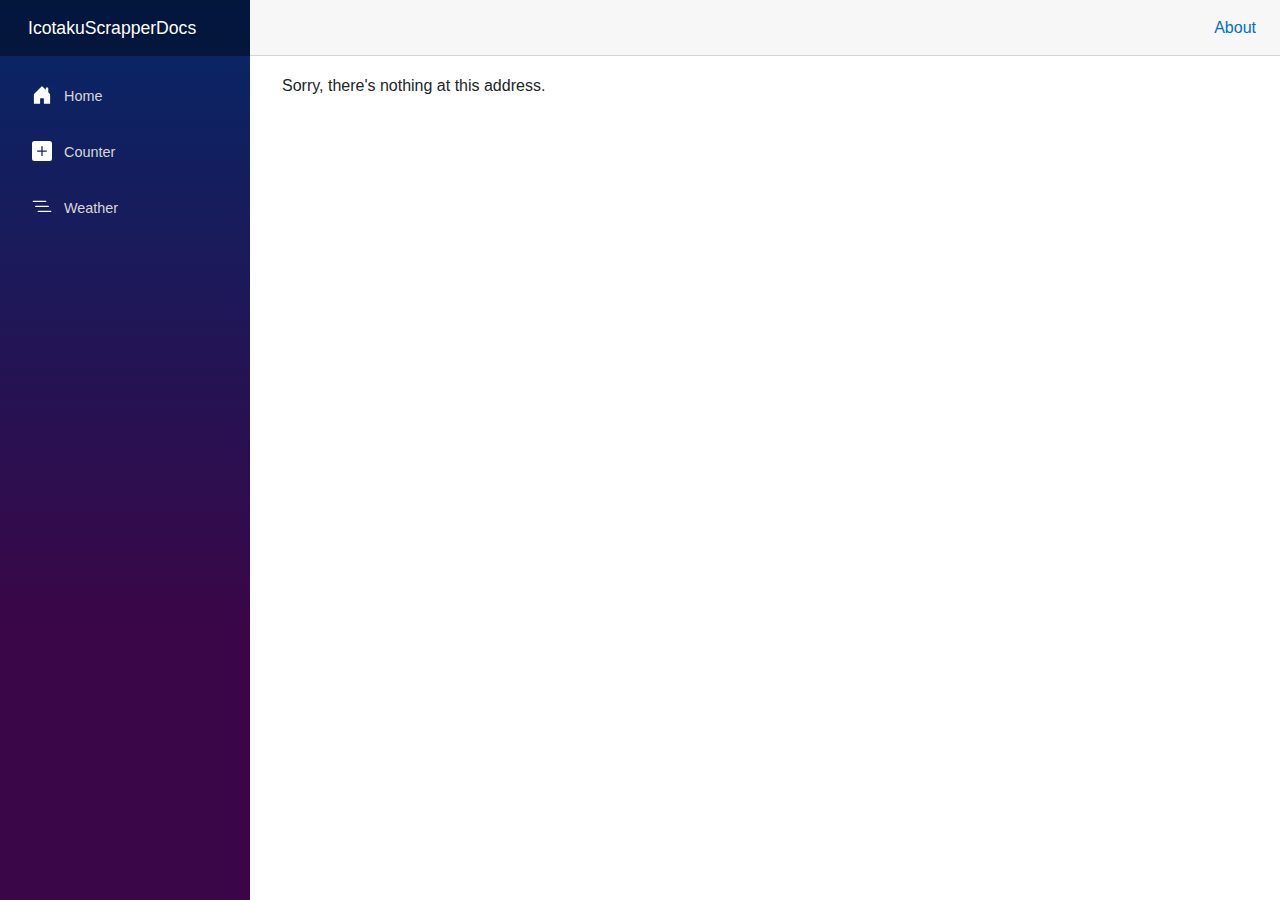
==== index.html @ 54858a65 "Deploying to gh-pages from @ ntxsay/IcotakuScrapperDocs@d089ca9848b6c3f27fac88a6603d7df11e2e0b3f 🚀" ====
<!DOCTYPE html>
<html lang="en">

<head>
    <meta charset="utf-8" />
    <meta name="viewport" content="width=device-width, initial-scale=1.0" />
    <title>IcotakuScrapperDocs</title>
    <base href="/" />
    <link rel="stylesheet" href="css/bootstrap/bootstrap.min.css" />
    <link rel="stylesheet" href="css/app.css" />
    <link rel="icon" type="image/png" href="favicon.png" />
    <link href="IcotakuScrapperDocs.styles.css" rel="stylesheet" />
</head>

<body>
    <div id="app">
        <svg class="loading-progress">
            <circle r="40%" cx="50%" cy="50%" />
            <circle r="40%" cx="50%" cy="50%" />
        </svg>
        <div class="loading-progress-text"></div>
    </div>

    <div id="blazor-error-ui">
        An unhandled error has occurred.
        <a href="" class="reload">Reload</a>
        <a class="dismiss">🗙</a>
    </div>
    <script src="_framework/blazor.webassembly.js"></script>
</body>

</html>
---- css/app.css ----
html, body {
    font-family: 'Helvetica Neue', Helvetica, Arial, sans-serif;
}

h1:focus {
    outline: none;
}

a, .btn-link {
    color: #0071c1;
}

.btn-primary {
    color: #fff;
    background-color: #1b6ec2;
    border-color: #1861ac;
}

.btn:focus, .btn:active:focus, .btn-link.nav-link:focus, .form-control:focus, .form-check-input:focus {
  box-shadow: 0 0 0 0.1rem white, 0 0 0 0.25rem #258cfb;
}

.content {
    padding-top: 1.1rem;
}

.valid.modified:not([type=checkbox]) {
    outline: 1px solid #26b050;
}

.invalid {
    outline: 1px solid red;
}

.validation-message {
    color: red;
}

#blazor-error-ui {
    background: lightyellow;
    bottom: 0;
    box-shadow: 0 -1px 2px rgba(0, 0, 0, 0.2);
    display: none;
    left: 0;
    padding: 0.6rem 1.25rem 0.7rem 1.25rem;
    position: fixed;
    width: 100%;
    z-index: 1000;
}

    #blazor-error-ui .dismiss {
        cursor: pointer;
        position: absolute;
        right: 0.75rem;
        top: 0.5rem;
    }

.blazor-error-boundary {
    background: url([data-uri]) no-repeat 1rem/1.8rem, #b32121;
    padding: 1rem 1rem 1rem 3.7rem;
    color: white;
}

    .blazor-error-boundary::after {
        content: "An error has occurred."
    }

.loading-progress {
    position: relative;
    display: block;
    width: 8rem;
    height: 8rem;
    margin: 20vh auto 1rem auto;
}

    .loading-progress circle {
        fill: none;
        stroke: #e0e0e0;
        stroke-width: 0.6rem;
        transform-origin: 50% 50%;
        transform: rotate(-90deg);
    }

        .loading-progress circle:last-child {
            stroke: #1b6ec2;
            stroke-dasharray: calc(3.141 * var(--blazor-load-percentage, 0%) * 0.8), 500%;
            transition: stroke-dasharray 0.05s ease-in-out;
        }

.loading-progress-text {
    position: absolute;
    text-align: center;
    font-weight: bold;
    inset: calc(20vh + 3.25rem) 0 auto 0.2rem;
}

    .loading-progress-text:after {
        content: var(--blazor-load-percentage-text, "Loading");
    }

code {
    color: #c02d76;
}
---- IcotakuScrapperDocs.styles.css ----
/* /Layout/MainLayout.razor.rz.scp.css */
.page[b-3uicdc6usb] {
    position: relative;
    display: flex;
    flex-direction: column;
}

main[b-3uicdc6usb] {
    flex: 1;
}

.sidebar[b-3uicdc6usb] {
    background-image: linear-gradient(180deg, rgb(5, 39, 103) 0%, #3a0647 70%);
}

.top-row[b-3uicdc6usb] {
    background-color: #f7f7f7;
    border-bottom: 1px solid #d6d5d5;
    justify-content: flex-end;
    height: 3.5rem;
    display: flex;
    align-items: center;
}

    .top-row[b-3uicdc6usb]  a, .top-row[b-3uicdc6usb]  .btn-link {
        white-space: nowrap;
        margin-left: 1.5rem;
        text-decoration: none;
    }

    .top-row[b-3uicdc6usb]  a:hover, .top-row[b-3uicdc6usb]  .btn-link:hover {
        text-decoration: underline;
    }

    .top-row[b-3uicdc6usb]  a:first-child {
        overflow: hidden;
        text-overflow: ellipsis;
    }

@media (max-width: 640.98px) {
    .top-row[b-3uicdc6usb] {
        justify-content: space-between;
    }

    .top-row[b-3uicdc6usb]  a, .top-row[b-3uicdc6usb]  .btn-link {
        margin-left: 0;
    }
}

@media (min-width: 641px) {
    .page[b-3uicdc6usb] {
        flex-direction: row;
    }

    .sidebar[b-3uicdc6usb] {
        width: 250px;
        height: 100vh;
        position: sticky;
        top: 0;
    }

    .top-row[b-3uicdc6usb] {
        position: sticky;
        top: 0;
        z-index: 1;
    }

    .top-row.auth[b-3uicdc6usb]  a:first-child {
        flex: 1;
        text-align: right;
        width: 0;
    }

    .top-row[b-3uicdc6usb], article[b-3uicdc6usb] {
        padding-left: 2rem !important;
        padding-right: 1.5rem !important;
    }
}
/* /Layout/NavMenu.razor.rz.scp.css */
.navbar-toggler[b-yvoeg4ru4b] {
    background-color: rgba(255, 255, 255, 0.1);
}

.top-row[b-yvoeg4ru4b] {
    height: 3.5rem;
    background-color: rgba(0,0,0,0.4);
}

.navbar-brand[b-yvoeg4ru4b] {
    font-size: 1.1rem;
}

.bi[b-yvoeg4ru4b] {
    display: inline-block;
    position: relative;
    width: 1.25rem;
    height: 1.25rem;
    margin-right: 0.75rem;
    top: -1px;
    background-size: cover;
}

.bi-house-door-fill-nav-menu[b-yvoeg4ru4b] {
    background-image: url("data:image/svg+xml,%3Csvg xmlns='http://www.w3.org/2000/svg' width='16' height='16' fill='white' class='bi bi-house-door-fill' viewBox='0 0 16 16'%3E%3Cpath d='M6.5 14.5v-3.505c0-.245.25-.495.5-.495h2c.25 0 .5.25.5.5v3.5a.5.5 0 0 0 .5.5h4a.5.5 0 0 0 .5-.5v-7a.5.5 0 0 0-.146-.354L13 5.793V2.5a.5.5 0 0 0-.5-.5h-1a.5.5 0 0 0-.5.5v1.293L8.354 1.146a.5.5 0 0 0-.708 0l-6 6A.5.5 0 0 0 1.5 7.5v7a.5.5 0 0 0 .5.5h4a.5.5 0 0 0 .5-.5Z'/%3E%3C/svg%3E");
}

.bi-plus-square-fill-nav-menu[b-yvoeg4ru4b] {
    background-image: url("data:image/svg+xml,%3Csvg xmlns='http://www.w3.org/2000/svg' width='16' height='16' fill='white' class='bi bi-plus-square-fill' viewBox='0 0 16 16'%3E%3Cpath d='M2 0a2 2 0 0 0-2 2v12a2 2 0 0 0 2 2h12a2 2 0 0 0 2-2V2a2 2 0 0 0-2-2H2zm6.5 4.5v3h3a.5.5 0 0 1 0 1h-3v3a.5.5 0 0 1-1 0v-3h-3a.5.5 0 0 1 0-1h3v-3a.5.5 0 0 1 1 0z'/%3E%3C/svg%3E");
}

.bi-list-nested-nav-menu[b-yvoeg4ru4b] {
    background-image: url("data:image/svg+xml,%3Csvg xmlns='http://www.w3.org/2000/svg' width='16' height='16' fill='white' class='bi bi-list-nested' viewBox='0 0 16 16'%3E%3Cpath fill-rule='evenodd' d='M4.5 11.5A.5.5 0 0 1 5 11h10a.5.5 0 0 1 0 1H5a.5.5 0 0 1-.5-.5zm-2-4A.5.5 0 0 1 3 7h10a.5.5 0 0 1 0 1H3a.5.5 0 0 1-.5-.5zm-2-4A.5.5 0 0 1 1 3h10a.5.5 0 0 1 0 1H1a.5.5 0 0 1-.5-.5z'/%3E%3C/svg%3E");
}

.nav-item[b-yvoeg4ru4b] {
    font-size: 0.9rem;
    padding-bottom: 0.5rem;
}

    .nav-item:first-of-type[b-yvoeg4ru4b] {
        padding-top: 1rem;
    }

    .nav-item:last-of-type[b-yvoeg4ru4b] {
        padding-bottom: 1rem;
    }

    .nav-item[b-yvoeg4ru4b]  a {
        color: #d7d7d7;
        border-radius: 4px;
        height: 3rem;
        display: flex;
        align-items: center;
        line-height: 3rem;
    }

.nav-item[b-yvoeg4ru4b]  a.active {
    background-color: rgba(255,255,255,0.37);
    color: white;
}

.nav-item[b-yvoeg4ru4b]  a:hover {
    background-color: rgba(255,255,255,0.1);
    color: white;
}

@media (min-width: 641px) {
    .navbar-toggler[b-yvoeg4ru4b] {
        display: none;
    }

    .collapse[b-yvoeg4ru4b] {
        /* Never collapse the sidebar for wide screens */
        display: block;
    }
    
    .nav-scrollable[b-yvoeg4ru4b] {
        /* Allow sidebar to scroll for tall menus */
        height: calc(100vh - 3.5rem);
        overflow-y: auto;
    }
}
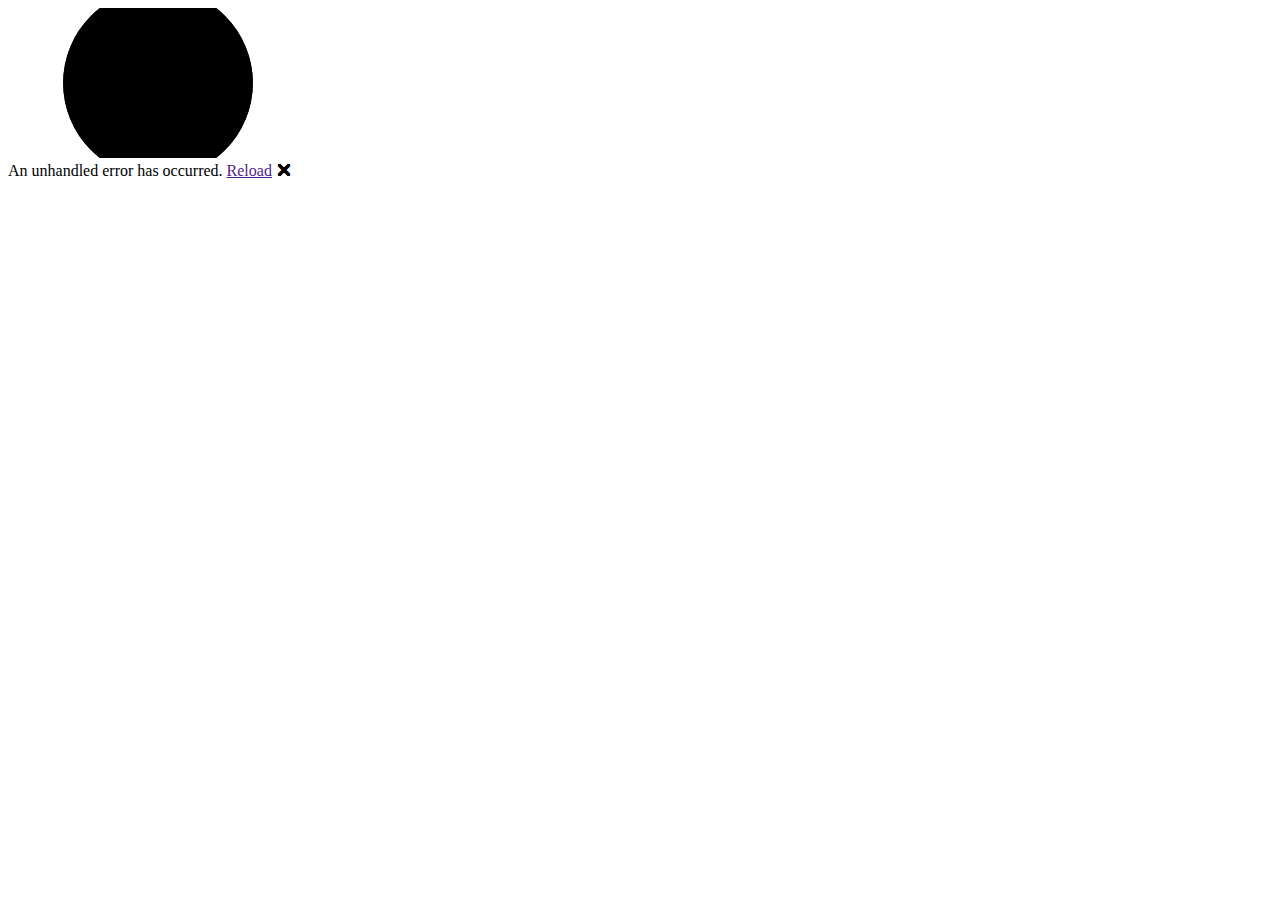
==== commit fb7dc944: "Deploying to gh-pages from @ ntxsay/IcotakuScrapperDocs@83ac1d950e761448cf012c9b6d367de99782636a 🚀" ====
--- a/index.html
+++ b/index.html
@@ -5,7 +5,7 @@
     <meta charset="utf-8" />
     <meta name="viewport" content="width=device-width, initial-scale=1.0" />
     <title>IcotakuScrapperDocs</title>
-    <base href="/" />
+    <base href="/IcotakuScrapperDocs/" />
     <link rel="stylesheet" href="css/bootstrap/bootstrap.min.css" />
     <link rel="stylesheet" href="css/app.css" />
     <link rel="icon" type="image/png" href="favicon.png" />
